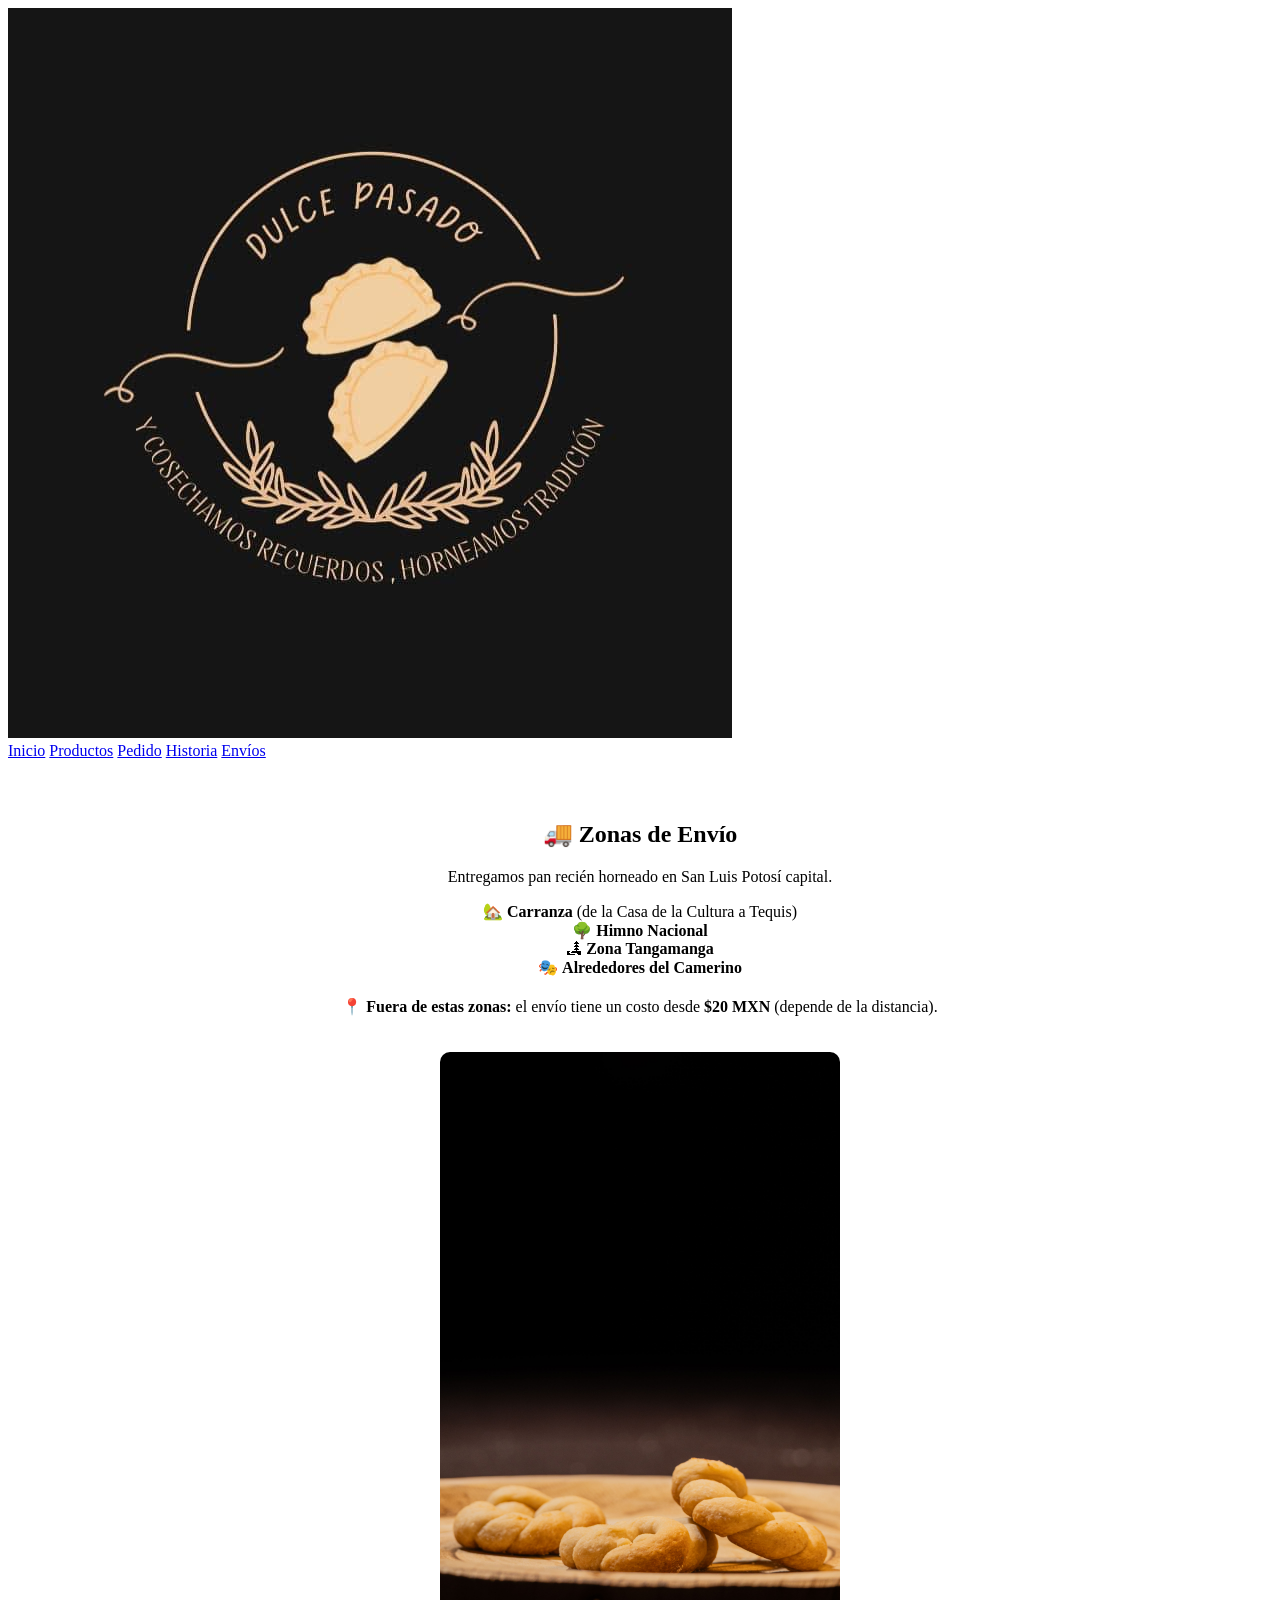
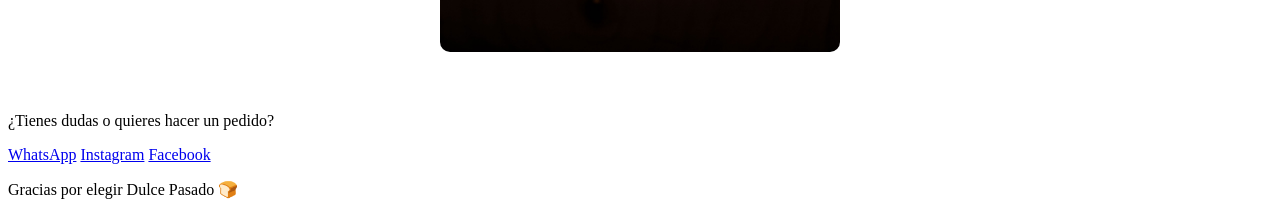
==== envios.html @ 92faa770 "envios.html.multipages" ====
<!DOCTYPE html>
<html lang="es">
<head>
  <meta charset="UTF-8">
  <meta name="viewport" content="width=device-width, initial-scale=1.0">
  <title>Dulce Pasado | Envíos</title>
  <link rel="stylesheet" href="style.css">
</head>
<body>

  <!-- ✅ MENÚ FIJO -->
  <header>
    <img src="IMG_5514.jpeg" alt="Logo Dulce Pasado" class="logo">
    <nav>
      <a href="index.html">Inicio</a>
      <a href="productos.html">Productos</a>
      <a href="pedido.html">Pedido</a>
      <a href="historia.html">Historia</a>
      <a href="envios.html">Envíos</a>
    </nav>
  </header>

  <!-- ✅ SECCIÓN ENVÍOS -->
  <section style="padding: 40px 20px; max-width: 900px; margin: auto; text-align:center;">
    <h2>🚚 Zonas de Envío</h2>
    <p>Entregamos pan recién horneado en San Luis Potosí capital.</p>

    <ul style="list-style:none; padding:0;">
      <li>🏡 <strong>Carranza</strong> (de la Casa de la Cultura a Tequis)</li>
      <li>🌳 <strong>Himno Nacional</strong></li>
      <li>🏞 <strong>Zona Tangamanga</strong></li>
      <li>🎭 <strong>Alrededores del Camerino</strong></li>
    </ul>

    <p style="margin-top:20px;"><strong>📍 Fuera de estas zonas:</strong> el envío tiene un costo desde <strong>$20 MXN</strong> (depende de la distancia).</p>

    <img src="IMG_6479.jpeg" alt="Entrega de pan" style="width:100%; max-width:400px; border-radius:10px; margin-top:20px;">
  </section>

  <!-- ✅ FOOTER -->
  <footer>
    <p>¿Tienes dudas o quieres hacer un pedido?</p>
    <a href="https://wa.me/524445481177" target="_blank" class="wsp">WhatsApp</a>
    <a href="https://www.instagram.com/pan_dulcepasado" target="_blank" class="ig">Instagram</a>
    <a href="https://www.facebook.com/share/16HTqVAuUz/?mibextid=wwXIfr" target="_blank" class="fb">Facebook</a>
    <p class="creditos">Gracias por elegir Dulce Pasado 🍞</p>
  </footer>

</body>
</html>
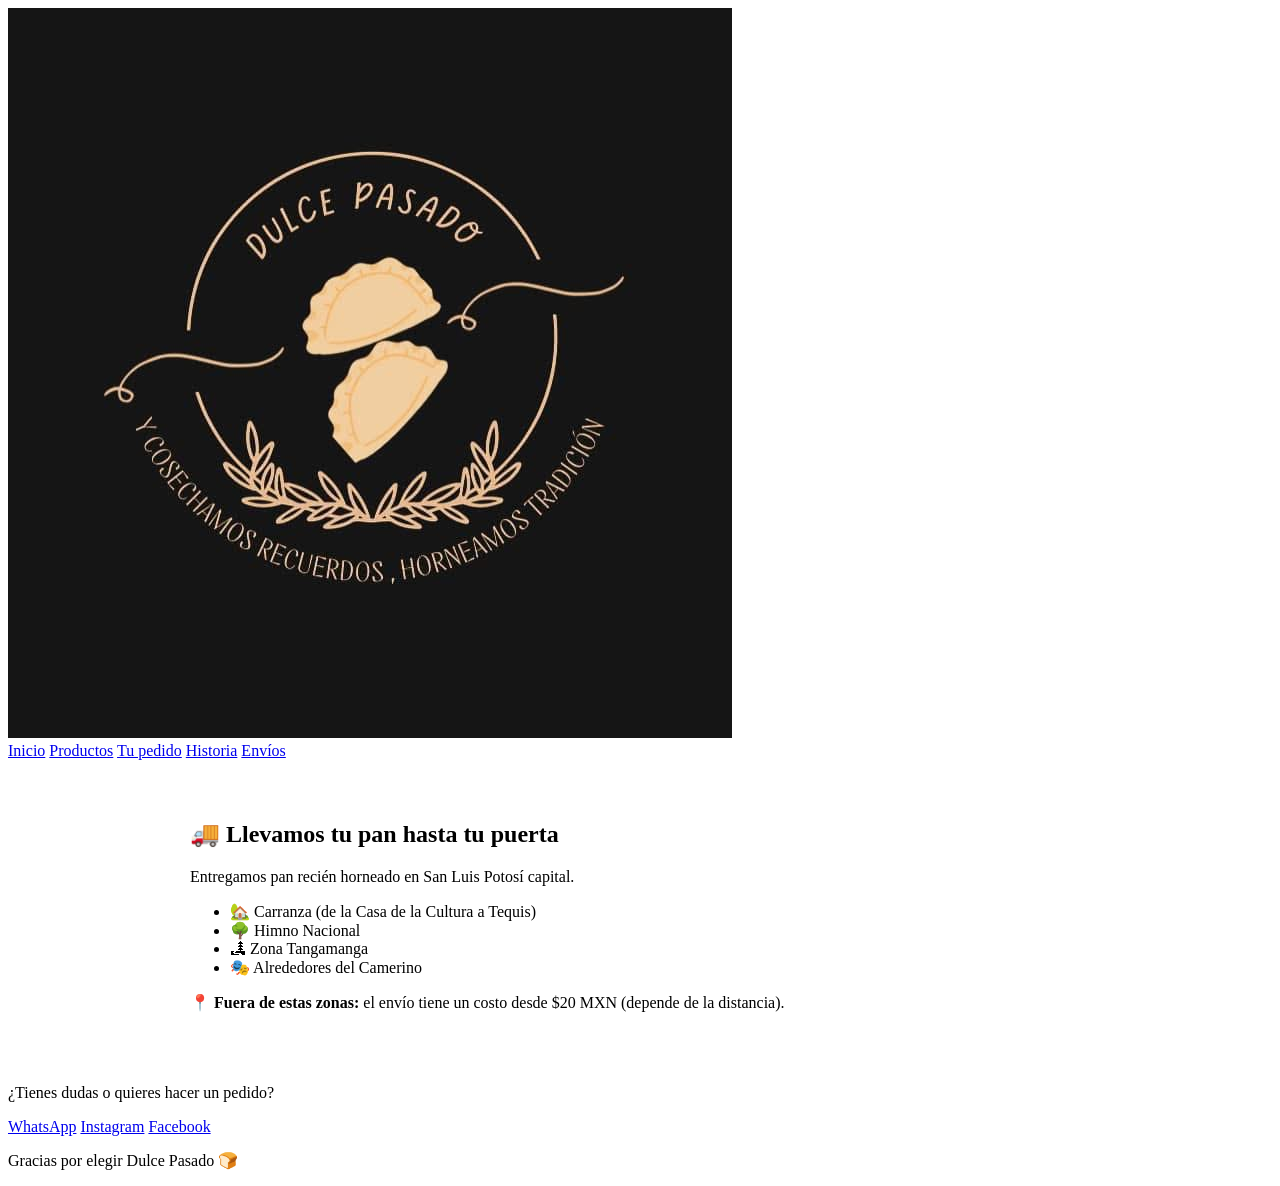
==== commit bd92f96c: "Update envios.htmlmulti02" ====
--- a/envios.html
+++ b/envios.html
@@ -1,50 +1,43 @@
 <!DOCTYPE html>
 <html lang="es">
 <head>
-  <meta charset="UTF-8">
-  <meta name="viewport" content="width=device-width, initial-scale=1.0">
-  <title>Dulce Pasado | Envíos</title>
+  <meta charset="UTF-8" />
+  <meta name="viewport" content="width=device-width, initial-scale=1.0"/>
+  <title>Envíos – Dulce Pasado</title>
   <link rel="stylesheet" href="style.css">
 </head>
 <body>
 
-  <!-- ✅ MENÚ FIJO -->
-  <header>
-    <img src="IMG_5514.jpeg" alt="Logo Dulce Pasado" class="logo">
-    <nav>
-      <a href="index.html">Inicio</a>
-      <a href="productos.html">Productos</a>
-      <a href="pedido.html">Pedido</a>
-      <a href="historia.html">Historia</a>
-      <a href="envios.html">Envíos</a>
-    </nav>
-  </header>
+<header>
+  <img src="IMG_5514.jpeg" alt="Logo Dulce Pasado" />
+  <nav>
+    <a href="index.html">Inicio</a>
+    <a href="productos.html">Productos</a>
+    <a href="pedido.html">Tu pedido</a>
+    <a href="historia.html">Historia</a>
+    <a href="envios.html">Envíos</a>
+  </nav>
+</header>
 
-  <!-- ✅ SECCIÓN ENVÍOS -->
-  <section style="padding: 40px 20px; max-width: 900px; margin: auto; text-align:center;">
-    <h2>🚚 Zonas de Envío</h2>
-    <p>Entregamos pan recién horneado en San Luis Potosí capital.</p>
+<section class="zona-envio" id="envios" style="padding:40px 20px; max-width:900px; margin:auto;">
+  <h2>🚚 Llevamos tu pan hasta tu puerta</h2>
+  <p>Entregamos pan recién horneado en San Luis Potosí capital.</p>
+  <ul>
+    <li>🏡 Carranza (de la Casa de la Cultura a Tequis)</li>
+    <li>🌳 Himno Nacional</li>
+    <li>🏞 Zona Tangamanga</li>
+    <li>🎭 Alrededores del Camerino</li>
+  </ul>
+  <p><strong>📍 Fuera de estas zonas:</strong> el envío tiene un costo desde $20 MXN (depende de la distancia).</p>
+</section>
 
-    <ul style="list-style:none; padding:0;">
-      <li>🏡 <strong>Carranza</strong> (de la Casa de la Cultura a Tequis)</li>
-      <li>🌳 <strong>Himno Nacional</strong></li>
-      <li>🏞 <strong>Zona Tangamanga</strong></li>
-      <li>🎭 <strong>Alrededores del Camerino</strong></li>
-    </ul>
-
-    <p style="margin-top:20px;"><strong>📍 Fuera de estas zonas:</strong> el envío tiene un costo desde <strong>$20 MXN</strong> (depende de la distancia).</p>
-
-    <img src="IMG_6479.jpeg" alt="Entrega de pan" style="width:100%; max-width:400px; border-radius:10px; margin-top:20px;">
-  </section>
-
-  <!-- ✅ FOOTER -->
-  <footer>
-    <p>¿Tienes dudas o quieres hacer un pedido?</p>
-    <a href="https://wa.me/524445481177" target="_blank" class="wsp">WhatsApp</a>
-    <a href="https://www.instagram.com/pan_dulcepasado" target="_blank" class="ig">Instagram</a>
-    <a href="https://www.facebook.com/share/16HTqVAuUz/?mibextid=wwXIfr" target="_blank" class="fb">Facebook</a>
-    <p class="creditos">Gracias por elegir Dulce Pasado 🍞</p>
-  </footer>
+<footer>
+  <p>¿Tienes dudas o quieres hacer un pedido?</p>
+  <a href="https://wa.me/524445481177" target="_blank" class="whatsapp">WhatsApp</a>
+  <a href="https://www.instagram.com/pan_dulcepasado" target="_blank" class="instagram">Instagram</a>
+  <a href="https://www.facebook.com/share/16HTqVAuUz/?mibextid=wwXIfr" target="_blank" class="facebook">Facebook</a>
+  <p style="margin-top: 15px;">Gracias por elegir Dulce Pasado 🍞</p>
+</footer>
 
 </body>
 </html>
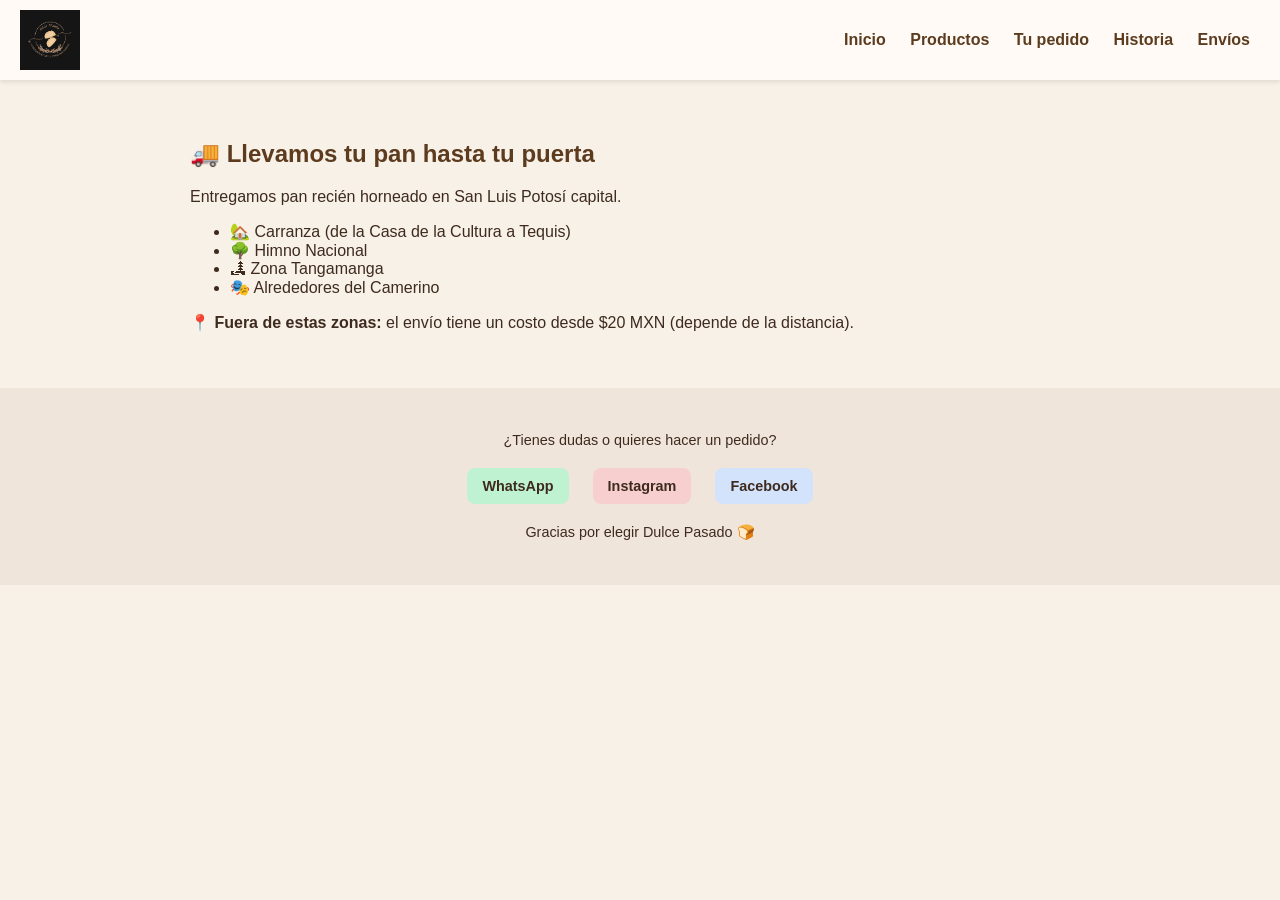
==== commit 0c05da3b: "Update envios.htmlsoyperfectobebe" ====
--- a/envios.html
+++ b/envios.html
@@ -17,6 +17,117 @@
     <a href="historia.html">Historia</a>
     <a href="envios.html">Envíos</a>
   </nav>
+  <style>
+    html { scroll-behavior: smooth; scroll-padding-top: 80px; }
+    body {
+      background-color: #f8f1e8;
+      color: #3e2b1e;
+      margin: 0;
+      padding: 0;
+      font-family: 'Segoe UI', sans-serif;
+    }
+    header {
+      position: sticky;
+      top: 0;
+      background-color: #fffaf5;
+      display: flex;
+      justify-content: space-between;
+      align-items: center;
+      padding: 10px 20px;
+      box-shadow: 0 2px 5px rgba(0,0,0,0.1);
+      z-index: 1000;
+    }
+    header img { height: 60px; }
+    nav a {
+      margin: 0 10px;
+      text-decoration: none;
+      color: #5c3b1e;
+      font-weight: bold;
+    }
+    nav a:hover { text-decoration: underline; }
+    #banner {
+      background-image: url('https://images.unsplash.com/photo-1509042239860-f550ce710b93?auto=format&fit=crop&w=1470&q=80');
+      background-size: cover;
+      background-position: center;
+      height: 350px;
+      display: flex;
+      flex-direction: column;
+      justify-content: center;
+      align-items: center;
+      color: #fff;
+      text-shadow: 1px 1px 4px rgba(0,0,0,0.7);
+      text-align: center;
+      padding: 0 20px;
+    }
+    #banner h1 { font-size: 2.5em; margin: 0; }
+    #banner p { font-size: 1.2em; margin: 10px 0 20px; }
+    #banner a {
+      padding: 12px 25px;
+      background-color: #b28855;
+      color: #fff;
+      text-decoration: none;
+      font-weight: bold;
+      border-radius: 6px;
+      box-shadow: 0 3px 6px rgba(0,0,0,0.3);
+    }
+    section {
+      padding: 40px 20px;
+      max-width: 900px;
+      margin: auto;
+    }
+    .producto {
+      background-color: #ffffff;
+      border-radius: 12px;
+      padding: 25px;
+      box-shadow: 0 0 10px rgba(0,0,0,0.04);
+      margin-bottom: 40px;
+      text-align: center;
+    }
+    .producto img {
+      width: 100%;
+      max-width: 400px;
+      display: block;
+      margin: 15px auto;
+      border-radius: 10px;
+    }
+    footer {
+      text-align: center;
+      padding: 30px;
+      background-color: #f0e5db;
+      font-size: 0.9em;
+    }
+    footer a {
+      display: inline-block;
+      margin: 5px 10px;
+      padding: 10px 15px;
+      border-radius: 8px;
+      text-decoration: none;
+      color: #3e2b1e;
+      font-weight: bold;
+    }
+    footer .instagram { background-color: #f7cfcf; }
+    footer .facebook { background-color: #d4e3fc; }
+    footer .whatsapp { background-color: #bff2d0; }
+    h2 { color: #5c3b1e; }
+    .pagos {
+      background-color: #fff;
+      padding: 15px;
+      border-radius: 10px;
+      margin-top: 20px;
+      box-shadow: 0 0 5px rgba(0,0,0,0.1);
+    }
+    .btn {
+      padding: 10px 15px;
+      margin: 5px;
+      border: none;
+      border-radius: 8px;
+      cursor: pointer;
+      font-weight: bold;
+    }
+    .wsp { background:#25D366; color:white; }
+    .ig { background:#f7cfcf; color:#3e2b1e; }
+    .fb { background:#3b5998; color:white; }
+</style>
 </header>
 
 <section class="zona-envio" id="envios" style="padding:40px 20px; max-width:900px; margin:auto;">
